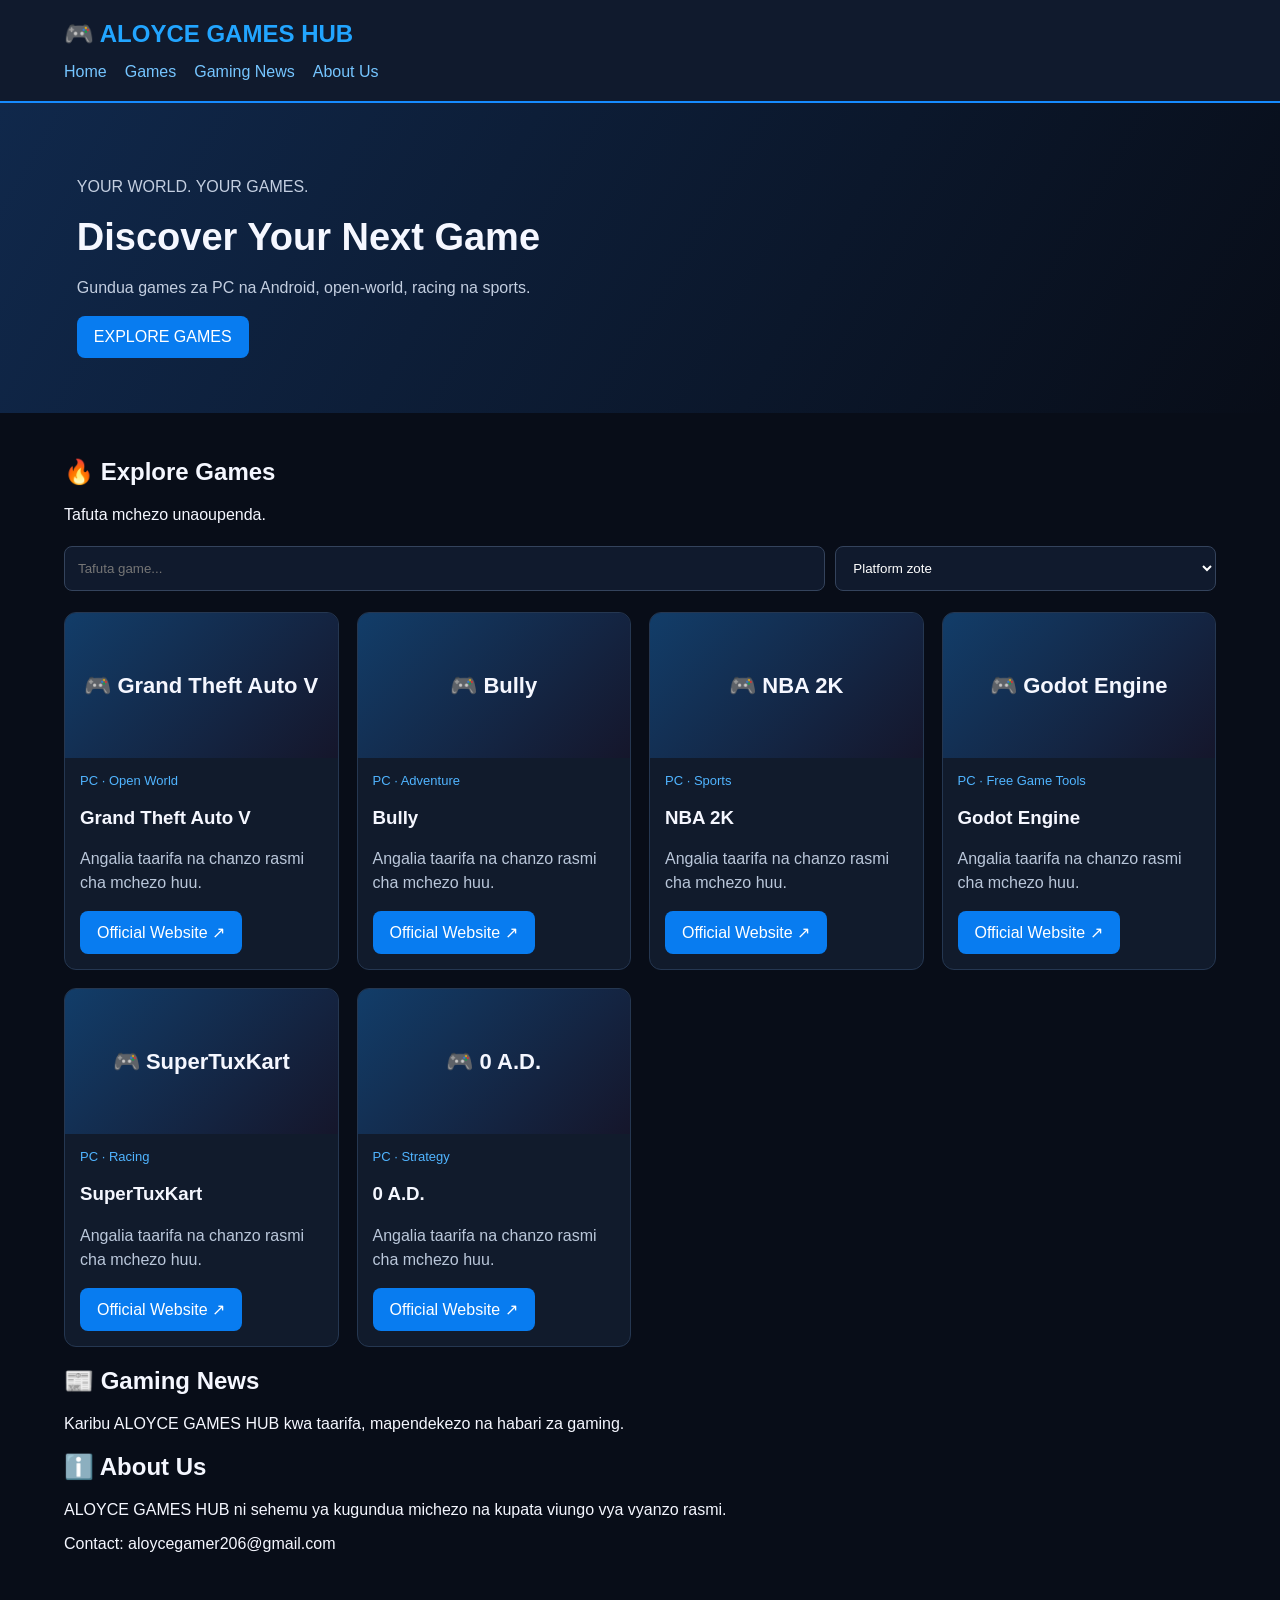
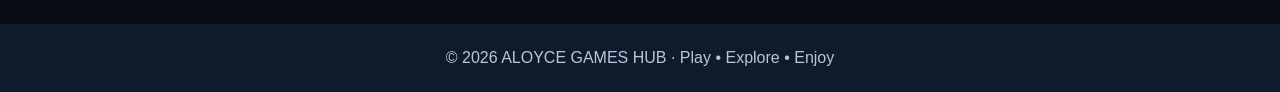
==== index.html @ a5f8ae29 "Add initial index.html for ALOYCE GAMES HUB This is the initial commit of the ALOYCE GAMES HUB websi" ====
<!DOCTYPE html>
<html lang="sw">
<head>
<meta charset="UTF-8">
<meta name="viewport" content="width=device-width, initial-scale=1">
<title>ALOYCE GAMES HUB</title>
<style>
*{box-sizing:border-box}
body{margin:0;background:#080d18;color:#f5f7ff;font-family:Arial,sans-serif}
header{padding:20px 5%;background:#101a2d;border-bottom:2px solid #168bff}
.logo{font-size:24px;font-weight:bold;color:#22a5ff}
nav{margin-top:15px;display:flex;gap:18px;flex-wrap:wrap}
a{color:#75c5ff;text-decoration:none}
.hero{padding:55px 6%;background:linear-gradient(120deg,#10284b,#080d18)}
.hero h1{font-size:38px;margin:8px 0}
.hero p{color:#c3cee0;line-height:1.6}
button,.btn{background:#087cf0;color:white;border:0;padding:12px 17px;border-radius:8px;cursor:pointer;display:inline-block}
input,select{padding:13px;border-radius:8px;border:1px solid #34435c;background:#101a2d;color:white;width:100%;margin:6px 0}
main{padding:25px 5%}
.filters{display:grid;grid-template-columns:2fr 1fr;gap:10px;margin:15px 0}
.games{display:grid;grid-template-columns:repeat(auto-fit,minmax(220px,1fr));gap:18px}
.card{background:#111b2c;border:1px solid #253751;border-radius:12px;overflow:hidden}
.cover{height:145px;background:linear-gradient(135deg,#123d69,#15162b);display:grid;place-items:center;font-size:22px;font-weight:bold;text-align:center;padding:12px}
.info{padding:15px}
.info p{color:#bac7da;line-height:1.5}
.tag{color:#50b4ff;font-size:13px}
footer{padding:25px;text-align:center;background:#101a2d;color:#b9c5d8;margin-top:30px}
</style>
</head>
<body>
<header>
  <div class="logo">🎮 ALOYCE GAMES HUB</div>
  <nav>
    <a href="#home">Home</a>
    <a href="#games">Games</a>
    <a href="#news">Gaming News</a>
    <a href="#about">About Us</a>
  </nav>
</header>

<section class="hero" id="home">
  <p>YOUR WORLD. YOUR GAMES.</p>
  <h1>Discover Your Next Game</h1>
  <p>Gundua games za PC na Android, open-world, racing na sports.</p>
  <a class="btn" href="#games">EXPLORE GAMES</a>
</section>

<main id="games">
  <h2>🔥 Explore Games</h2>
  <p>Tafuta mchezo unaoupenda.</p>
  <div class="filters">
    <input id="search" placeholder="Tafuta game..." oninput="renderGames()">
    <select id="platform" onchange="renderGames()">
      <option value="All">Platform zote</option>
      <option>PC</option>
      <option>Android</option>
    </select>
  </div>
  <div class="games" id="gameList"></div>

  <section id="news">
    <h2>📰 Gaming News</h2>
    <p>Karibu ALOYCE GAMES HUB kwa taarifa, mapendekezo na habari za gaming.</p>
  </section>
  <section id="about">
    <h2>ℹ️ About Us</h2>
    <p>ALOYCE GAMES HUB ni sehemu ya kugundua michezo na kupata viungo vya vyanzo rasmi.</p>
    <p>Contact: aloycegamer206@gmail.com</p>
  </section>
</main>

<footer>© 2026 ALOYCE GAMES HUB · Play • Explore • Enjoy</footer>

<script>
const games = [
 {name:"Grand Theft Auto V",platform:"PC",category:"Open World",url:"https://www.rockstargames.com/gta-v"},
 {name:"Bully",platform:"PC",category:"Adventure",url:"https://www.rockstargames.com/games"},
 {name:"NBA 2K",platform:"PC",category:"Sports",url:"https://nba.2k.com/"},
 {name:"Godot Engine",platform:"PC",category:"Free Game Tools",url:"https://godotengine.org/"},
 {name:"SuperTuxKart",platform:"PC",category:"Racing",url:"https://supertuxkart.net/"},
 {name:"0 A.D.",platform:"PC",category:"Strategy",url:"https://play0ad.com/"}
];

function renderGames(){
 const q=document.getElementById('search').value.toLowerCase();
 const p=document.getElementById('platform').value;
 const list=games.filter(g=>
  g.name.toLowerCase().includes(q) &&
  (p==="All" || g.platform===p)
 );
 document.getElementById('gameList').innerHTML=list.map(g=>`
 <article class="card">
   <div class="cover">🎮 ${g.name}</div>
   <div class="info">
     <div class="tag">${g.platform} · ${g.category}</div>
     <h3>${g.name}</h3>
     <p>Angalia taarifa na chanzo rasmi cha mchezo huu.</p>
     <a class="btn" href="${g.url}" target="_blank" rel="noopener">Official Website ↗</a>
   </div>
 </article>`).join('') || '<p>Hakuna game iliyopatikana.</p>';
}
renderGames();
</script>
</body>
  </html>
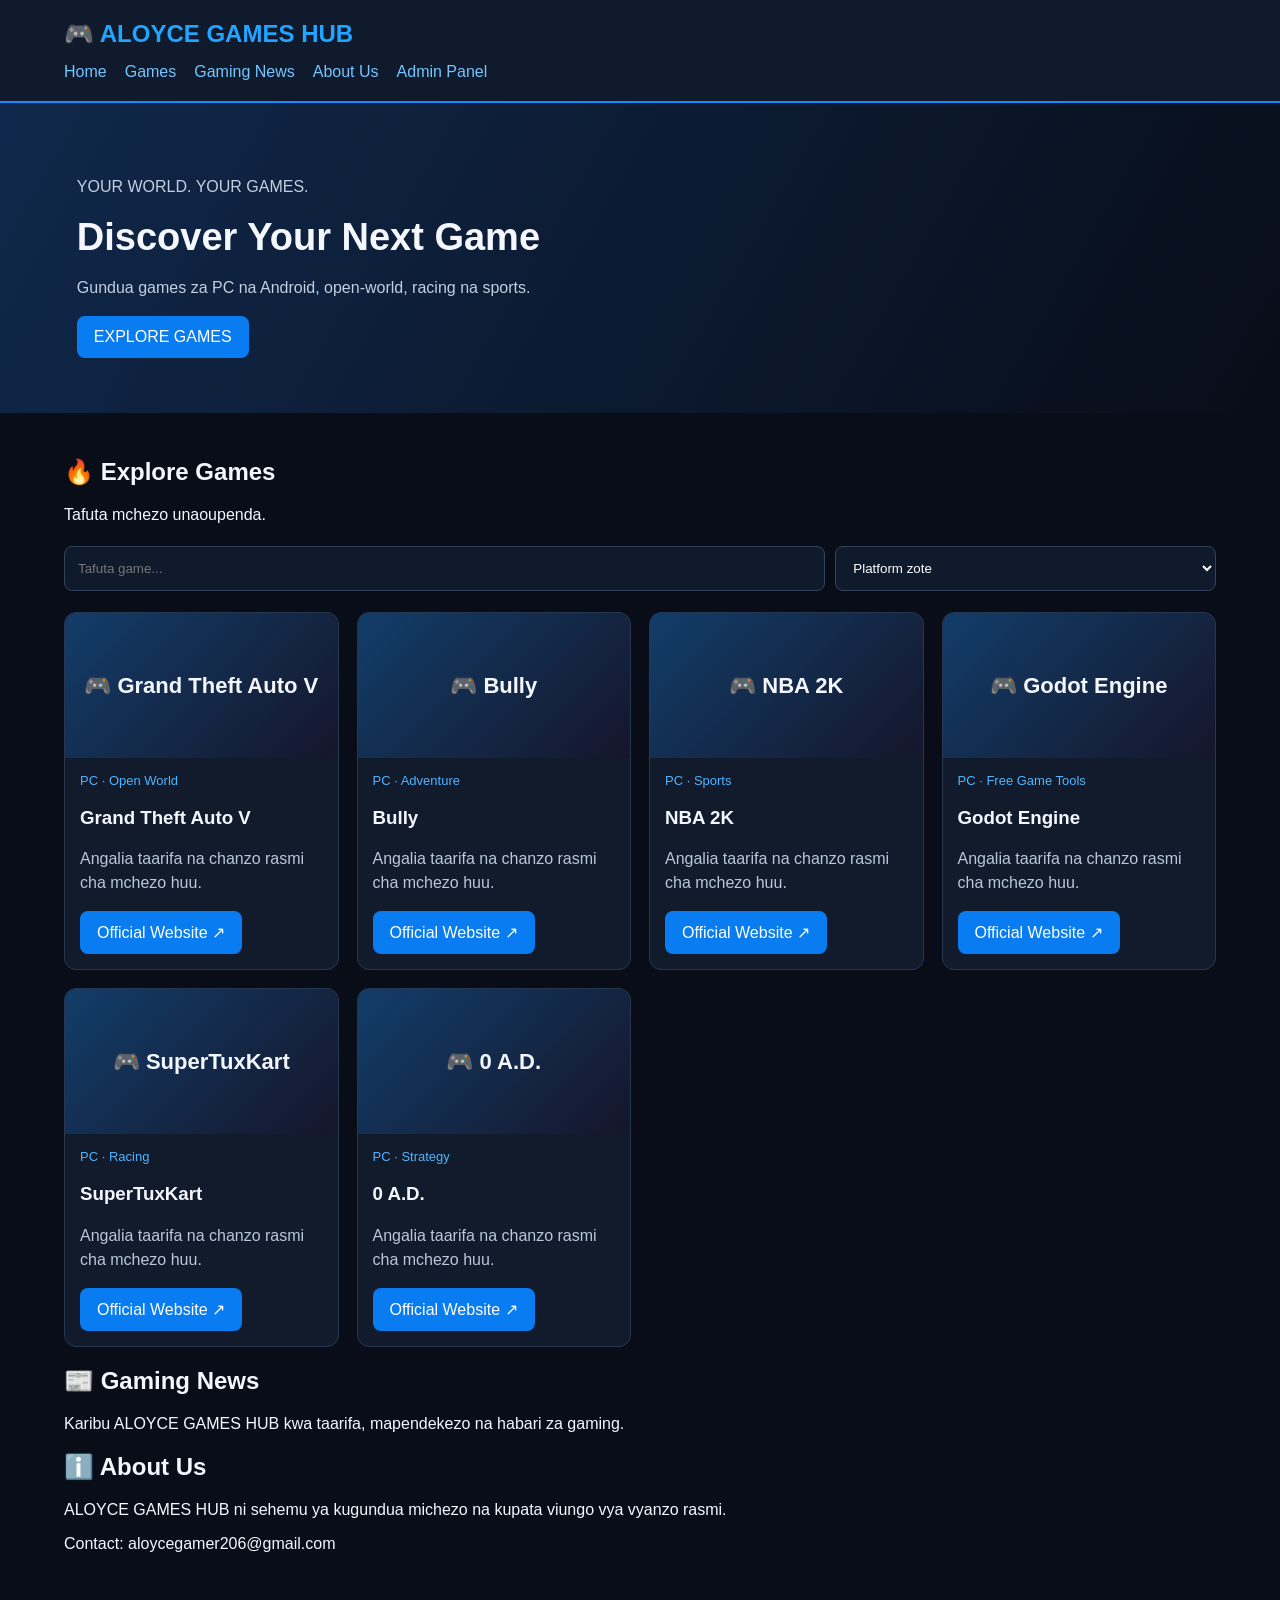
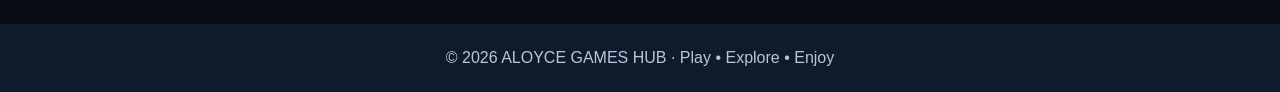
==== commit 791878a1: "Add admin panel link to homepage" ====
--- a/index.html
+++ b/index.html
@@ -1,32 +1,31 @@
-
 <!DOCTYPE html>
 <html lang="sw">
 <head>
-<meta charset="UTF-8">
-<meta name="viewport" content="width=device-width, initial-scale=1">
-<title>ALOYCE GAMES HUB</title>
-<style>
-*{box-sizing:border-box}
-body{margin:0;background:#080d18;color:#f5f7ff;font-family:Arial,sans-serif}
-header{padding:20px 5%;background:#101a2d;border-bottom:2px solid #168bff}
-.logo{font-size:24px;font-weight:bold;color:#22a5ff}
-nav{margin-top:15px;display:flex;gap:18px;flex-wrap:wrap}
-a{color:#75c5ff;text-decoration:none}
-.hero{padding:55px 6%;background:linear-gradient(120deg,#10284b,#080d18)}
-.hero h1{font-size:38px;margin:8px 0}
-.hero p{color:#c3cee0;line-height:1.6}
-button,.btn{background:#087cf0;color:white;border:0;padding:12px 17px;border-radius:8px;cursor:pointer;display:inline-block}
-input,select{padding:13px;border-radius:8px;border:1px solid #34435c;background:#101a2d;color:white;width:100%;margin:6px 0}
-main{padding:25px 5%}
-.filters{display:grid;grid-template-columns:2fr 1fr;gap:10px;margin:15px 0}
-.games{display:grid;grid-template-columns:repeat(auto-fit,minmax(220px,1fr));gap:18px}
-.card{background:#111b2c;border:1px solid #253751;border-radius:12px;overflow:hidden}
-.cover{height:145px;background:linear-gradient(135deg,#123d69,#15162b);display:grid;place-items:center;font-size:22px;font-weight:bold;text-align:center;padding:12px}
-.info{padding:15px}
-.info p{color:#bac7da;line-height:1.5}
-.tag{color:#50b4ff;font-size:13px}
-footer{padding:25px;text-align:center;background:#101a2d;color:#b9c5d8;margin-top:30px}
-</style>
+  <meta charset="UTF-8">
+  <meta name="viewport" content="width=device-width, initial-scale=1">
+  <title>ALOYCE GAMES HUB</title>
+  <style>
+    *{box-sizing:border-box}
+    body{margin:0;background:#080d18;color:#f5f7ff;font-family:Arial,sans-serif}
+    header{padding:20px 5%;background:#101a2d;border-bottom:2px solid #168bff}
+    .logo{font-size:24px;font-weight:bold;color:#22a5ff}
+    nav{margin-top:15px;display:flex;gap:18px;flex-wrap:wrap}
+    a{color:#75c5ff;text-decoration:none}
+    .hero{padding:55px 6%;background:linear-gradient(120deg,#10284b,#080d18)}
+    .hero h1{font-size:38px;margin:8px 0}
+    .hero p{color:#c3cee0;line-height:1.6}
+    button,.btn{background:#087cf0;color:white;border:0;padding:12px 17px;border-radius:8px;cursor:pointer;display:inline-block}
+    input,select{padding:13px;border-radius:8px;border:1px solid #34435c;background:#101a2d;color:white;width:100%;margin:6px 0}
+    main{padding:25px 5%}
+    .filters{display:grid;grid-template-columns:2fr 1fr;gap:10px;margin:15px 0}
+    .games{display:grid;grid-template-columns:repeat(auto-fit,minmax(220px,1fr));gap:18px}
+    .card{background:#111b2c;border:1px solid #253751;border-radius:12px;overflow:hidden}
+    .cover{height:145px;background:linear-gradient(135deg,#123d69,#15162b);display:grid;place-items:center;font-size:22px;font-weight:bold;text-align:center;padding:12px}
+    .info{padding:15px}
+    .info p{color:#bac7da;line-height:1.5}
+    .tag{color:#50b4ff;font-size:13px}
+    footer{padding:25px;text-align:center;background:#101a2d;color:#b9c5d8;margin-top:30px}
+  </style>
 </head>
 <body>
 <header>
@@ -36,6 +35,7 @@
     <a href="#games">Games</a>
     <a href="#news">Gaming News</a>
     <a href="#about">About Us</a>
+    <a href="admin.html">Admin Panel</a>
   </nav>
 </header>
 
@@ -74,34 +74,33 @@
 
 <script>
 const games = [
- {name:"Grand Theft Auto V",platform:"PC",category:"Open World",url:"https://www.rockstargames.com/gta-v"},
- {name:"Bully",platform:"PC",category:"Adventure",url:"https://www.rockstargames.com/games"},
- {name:"NBA 2K",platform:"PC",category:"Sports",url:"https://nba.2k.com/"},
- {name:"Godot Engine",platform:"PC",category:"Free Game Tools",url:"https://godotengine.org/"},
- {name:"SuperTuxKart",platform:"PC",category:"Racing",url:"https://supertuxkart.net/"},
- {name:"0 A.D.",platform:"PC",category:"Strategy",url:"https://play0ad.com/"}
+  {name:"Grand Theft Auto V",platform:"PC",category:"Open World",url:"https://www.rockstargames.com/gta-v"},
+  {name:"Bully",platform:"PC",category:"Adventure",url:"https://www.rockstargames.com/games"},
+  {name:"NBA 2K",platform:"PC",category:"Sports",url:"https://nba.2k.com/"},
+  {name:"Godot Engine",platform:"PC",category:"Free Game Tools",url:"https://godotengine.org/"},
+  {name:"SuperTuxKart",platform:"PC",category:"Racing",url:"https://supertuxkart.net/"},
+  {name:"0 A.D.",platform:"PC",category:"Strategy",url:"https://play0ad.com/"}
 ];
 
 function renderGames(){
- const q=document.getElementById('search').value.toLowerCase();
- const p=document.getElementById('platform').value;
- const list=games.filter(g=>
-  g.name.toLowerCase().includes(q) &&
-  (p==="All" || g.platform===p)
- );
- document.getElementById('gameList').innerHTML=list.map(g=>`
- <article class="card">
-   <div class="cover">🎮 ${g.name}</div>
-   <div class="info">
-     <div class="tag">${g.platform} · ${g.category}</div>
-     <h3>${g.name}</h3>
-     <p>Angalia taarifa na chanzo rasmi cha mchezo huu.</p>
-     <a class="btn" href="${g.url}" target="_blank" rel="noopener">Official Website ↗</a>
-   </div>
- </article>`).join('') || '<p>Hakuna game iliyopatikana.</p>';
+  const q=document.getElementById('search').value.toLowerCase();
+  const p=document.getElementById('platform').value;
+  const list=games.filter(g=>
+    g.name.toLowerCase().includes(q) &&
+    (p==="All" || g.platform===p)
+  );
+  document.getElementById('gameList').innerHTML=list.map(g=>`
+  <article class="card">
+    <div class="cover">🎮 ${g.name}</div>
+    <div class="info">
+      <div class="tag">${g.platform} · ${g.category}</div>
+      <h3>${g.name}</h3>
+      <p>Angalia taarifa na chanzo rasmi cha mchezo huu.</p>
+      <a class="btn" href="${g.url}" target="_blank" rel="noopener">Official Website ↗</a>
+    </div>
+  </article>`).join('') || '<p>Hakuna game iliyopatikana.</p>';
 }
 renderGames();
 </script>
 </body>
-  </html>
-  
+</html>
